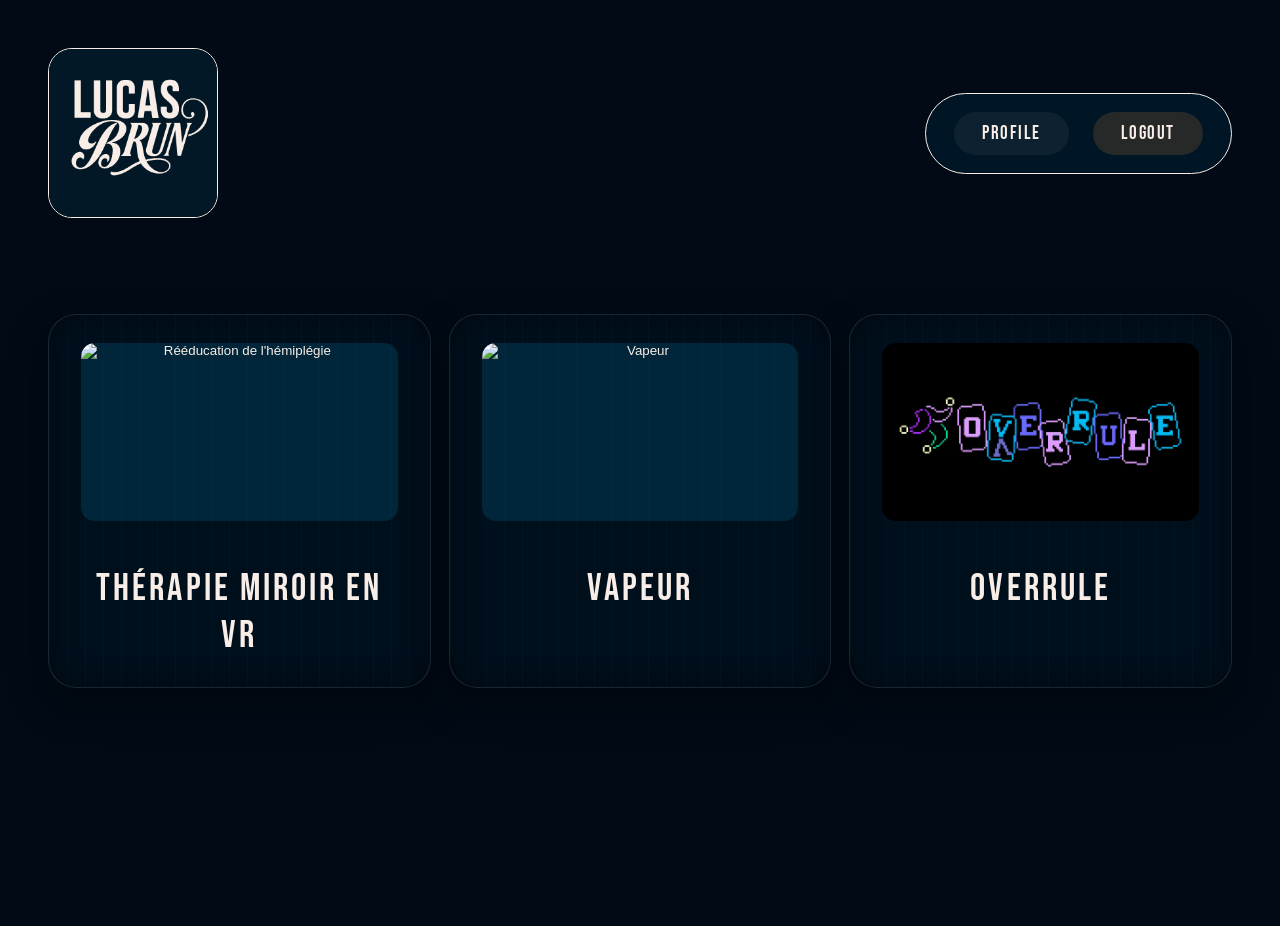
==== Screens/home.html @ 46af29a0 "Add files via upload" ====
<!DOCTYPE html>
<html lang="fr">
<head>
    <meta charset="UTF-8">
    <meta name="viewport" content="width=device-width, initial-scale=1.0">
    <title>Home</title>
    <link rel="stylesheet" href="../css/screens.css">
</head>
<body>
    <div data-include="site-header"></div>
    <main class="home-page">
        <div class="card-grid">
            <button class="card" type="button" data-target="projects/Hemiplegie.html">
                <div class="card-image">
                    <img src="../resources//Hemiplegie/global.webp" alt="Rééducation de l'hémiplégie">
                </div>
                <div class="card-title">Thérapie miroir en VR</div>
            </button>

            <button class="card" type="button" data-target="projects/vapeur.html">
                <div class="card-image">
                    <img src="../resources/Vapeur/logoRect.webp" alt="Vapeur">
                </div>
                <div class="card-title">Vapeur</div>
            </button>

            <button class="card" type="button" data-target="projects/OverRule.html">
                <div class="card-image">
                    <img src="../Resources/OverRule/logoRect.webp" alt="OverRule">
                </div>
                <div class="card-title">OverRule</div>
            </button>
        </div>
    </main>
    <script src="../js/screens.js"></script>
</body>
</html>
---- css/screens.css ----
@import url('https://fonts.googleapis.com/css2?family=Bebas+Neue&family=Inter:wght@400;500;700&display=swap');

:root {
    --color-cream: #f8eee7;
    --color-orange: #fa9939;
    --panel-surface: rgba(4,81,116,0.18);
    --panel-border: #f8eee7;
    --bg-deep: #010a15;
}

/* Base */
html,
body {
    margin: 0;
    font-family: 'Inter', sans-serif;
    background: var(--bg-deep);
    color: var(--color-cream);
    min-height: 100vh;
    scrollbar-width: none;
}

html::-webkit-scrollbar,
body::-webkit-scrollbar {
    display: none;
}

body.zoom-active {
    overflow: hidden;
}

h1 {
    text-align: center;
    margin: 32px auto 48px auto;
    font-size: clamp(2.4rem, 6vw, 4rem);
    font-weight: bold;
    letter-spacing: 2px;
    font-family: 'Bebas Neue', sans-serif;
    padding: 18px 32px;
    border-radius: 999px;
}

h2,
h3 {
    font-family: 'Bebas Neue', sans-serif;
    font-size: 2.6rem;
    line-height: 1.1;
    margin: 0 0 16px;
}

strong {
    color: var(--color-orange);
    font-weight: 700;
    font-size: 1.05em;
}

.describe-image {
    position: relative;
}

.describe-image::after {
    content: attr(data-description);
    position: absolute;
    left: 50%;
    top: calc(100% + 12px);
    transform: translateX(-50%);
    background: rgba(1,11,22,0.9);
    color: var(--color-cream);
    border: 1px solid rgba(250,153,57,0.35);
    box-shadow: 0 10px 30px rgba(0,0,0,0.35);
    padding: 8px 14px;
    border-radius: 12px;
    line-height: 1.3;
    min-width: 160px;
    max-width: 260px;
    white-space: normal;
    pointer-events: none;
    opacity: 0;
    transition: opacity 0.2s ease;
    z-index: 5;
}

.describe-image:hover::after {
    opacity: 1;
}

.describe-image.zoomed::after,
.describe-image:not([data-description])::after,
.describe-image[data-description=""]::after {
    display: none;
}

/* Header / nav */
header {
    position: relative;
    z-index: 10;
}

nav {
    display: flex;
    align-items: center;
    justify-content: space-between;
    gap: 48px;
    max-width: 1400px;
    margin: 0 auto;
    padding: 48px;
    min-height: 160px;
    box-sizing: border-box;
}

nav img {
    width: 168px;
    height: 168px;
    background: rgba(4,81,116,0.2);
    object-fit: cover;
    border-radius: 24px;
    border: 1px solid var(--panel-border);
    image-rendering: crisp-edges;
}

.nav-links {
    display: flex;
    gap: 24px;
    align-items: center;
    padding: 18px 28px;
    background: var(--panel-surface);
    border-radius: 999px;
    border: 1px solid var(--panel-border);
    backdrop-filter: blur(12px);
}

.nav-btn {
    color: var(--color-cream);
    padding: 10px 28px;
    border-radius: 999px;
    font-weight: 500;
    font-size: 1.2em;
    letter-spacing: 0.08em;
    font-family: 'Bebas Neue', sans-serif;
    cursor: pointer;
    background: rgba(255,255,255,0.05);
    border: none;
    transition: color 0.2s, transform 0.2s, background 0.2s;
    text-decoration: none;
    display: inline-flex;
    align-items: center;
    justify-content: center;
}

.nav-btn:hover {
    color: var(--color-orange);
    transform: translateY(-2px);
}

.nav-btn:disabled {
    color: rgba(248, 238, 231, 0.45);
    background: rgba(255, 255, 255, 0.03);
    cursor: not-allowed;
    transform: none;
    opacity: 0.7;
}

.nav-btn-secondary {
    background: rgba(250,153,57,0.15);
}

.nav-btn-secondary:hover {
    background: rgba(250,153,57,0.25);
}

.nav-btn-primary {
    background: var(--color-orange);
    border: 1px solid rgba(255,255,255,0.12);
    color: var(--color-cream);
    box-shadow: 0 8px 18px rgba(0,0,0,0.32), 0 0 12px rgba(250,153,57,0.25);
}

.nav-btn-primary:hover {
    color: var(--color-cream);
    background: #ffb15c;
    transform: translateY(-2px);
    box-shadow: 0 10px 20px rgba(0,0,0,0.34), 0 0 14px rgba(250,153,57,0.35);
}

.nav-btn-primary:disabled {
    background: rgba(250, 153, 57, 0.12);
    box-shadow: none;
}

.download-btn {
    display: inline-flex;
    align-items: center;
    gap: 14px;
    margin: 0 auto 64px auto;
    padding: 18px 48px;
    border-radius: 18px;
    background: var(--panel-surface);
    color: var(--color-orange);
    font-size: 1.3rem;
    letter-spacing: 0.2em;
    text-transform: uppercase;
    text-decoration: none;
    border: none;
    transition: background 0.25s ease, transform 0.25s ease;
}

.download-btn::before {
    content: "↧";
    font-size: 1.2em;
}

.download-btn:hover {
    color: var(--color-cream);
    background: var(--color-orange);
    transform: translateY(-4px);
}

.download-btn:disabled,
.download-btn:disabled:hover {
    color: var(--color-orange);
    background: rgba(255, 255, 255, 0.04);
    cursor: not-allowed;
    transform: none;
    opacity: 0.75;
}

.download-btn:disabled::before {
    opacity: 0.55;
}

/* Layout */
main {
    max-width: 1400px;
    margin: 0 auto;
    padding: 48px 48px 96px 48px;
    min-height: calc(100vh - 240px);
    box-sizing: border-box;
    position: relative;
}

main::before {
    content: "";
    position: absolute;
    inset: 42px 0 40px;
    border-radius: 48px;
    filter: drop-shadow(0 26px 65px rgba(0,0,0,0.45));
    z-index: 0;
}

main > * {
    position: relative;
    z-index: 1;
}

.content-grid {
    display: grid;
    grid-template-columns: 1fr;
    row-gap: 72px;
    padding: 0 24px 32px;
}

/* Panels */
.panel {
    background: var(--panel-surface);
    border-radius: 18px;
    box-sizing: border-box;
    display: flex;
    flex-direction: column;
    align-items: center;
    padding: 36px 40px;
}

.panel p,
.panel div p,
.panel li {
    text-align: left;
    width: 100%;
    font-size: 1.2rem;
}

.panel ul {
    width: 100%;
    padding-left: 0;
    list-style-position: inside;
    font-size: 1.2rem;
}

/* En bref cards */
.summary-panel {
    align-items: center;
    gap: 18px;
}

.summary-panel h2 {
    margin: 0 0 8px;
    text-align: center;
    width: 100%;
}

.summary-grid {
    display: grid;
    grid-template-columns: repeat(2, minmax(260px, 1fr));
    gap: 18px;
    width: 100%;
}

.summary-card {
    border: 1px solid var(--panel-border);
    border-radius: 16px;
    padding: 18px 18px 16px;
    display: flex;
    align-items: center;
    gap: 10px;
    text-align: center;
}

.summary-card p {
    margin: 0;
    line-height: 1.5;
    font-size: 1.12rem;
    text-align: center;
    width: 100%;
}


@media (max-width: 720px) {
    .summary-grid {
        grid-template-columns: 1fr;
    }
}

.img-container {
    padding: 0;
    max-width: 720px;
    width: 100%;
    margin: 0 auto;
    display: flex;
    justify-content: center;
    align-items: center;
}

.panel h2 {
    margin-bottom: 16px;
    text-align: center;
    font-size: 2.2rem;
}

.video-container {
    background: none;
    display: flex;
    flex-direction: column;
    align-items: center;
    width: 100%;
    gap: 24px;
}

.video-container video {
    width: 100%;
    min-height: 240px;
    max-height: 420px;
    aspect-ratio: 16 / 9;
    border-radius: 8px;
    object-fit: cover;
}

.missions-skills {
    display: grid;
    grid-template-columns: repeat(2, minmax(0, 1fr));
    grid-auto-rows: 1fr;
    gap: 32px;
}

.missions-columns {
    display: grid;
    grid-template-columns: repeat(2, minmax(0, 1fr));
    gap: 12px 24px;
}

.missions-skills .panel {
    height: 100%;
    align-items: flex-start;
}

.missions-skills .panel ul {
    display: flex;
    flex-direction: column;
    justify-content: space-between;
    height: 100%;
}

.missions-columns ul {
    margin: 0;
}

/* Step slider */
.step-slider {
    display: grid;
    grid-template-columns: minmax(68px, auto) minmax(380px, 520px) minmax(0, 1fr) minmax(68px, auto);
    align-items: center;
    gap: 32px;
    width: 100%;
    border-radius: 18px;
    padding: 32px 48px;
    box-sizing: border-box;
    color: var(--color-cream);
}

.step-arrow {
    font-size: 2.1em;
    color: var(--color-orange);
    cursor: pointer;
    user-select: none;
    width: 72px;
    height: 72px;
    border-radius: 50%;
    display: flex;
    align-items: center;
    justify-content: center;
    background: var(--panel-surface);
    line-height: 1;
    padding-bottom: 4px;
    transition: color 0.2s, transform 0.2s, background 0.2s;
}

.step-arrow:hover {
    color: var(--color-cream);
    background: var(--color-orange);
    transform: scale(1.08);
}

.slot-image,
.step-img {
    width: 100%;
    background-color: transparent;
    background-size: contain;
    background-repeat: no-repeat;
    background-position: center;
    border-radius: 12px;
    transition: transform 0.3s ease;
    cursor: pointer;
    justify-self: center;
}

.slot-image {
    min-height: 260px;
}

.step-img {
    min-height: 260px;
    width: clamp(380px, 44vw, 520px);
    max-width: 100%;
}

.img-container .slot-image {
    min-height: 260px;
}

.slot-image.zoomed {
    width: auto;
    height: auto;
    max-width: 95vw;
    max-height: 92vh;
    background-size: contain;
    background-repeat: no-repeat;
    background-position: center;
}

.step-img.zoomed {
    position: fixed;
    top: 50%;
    left: 50%;
    width: auto;
    height: auto;
    max-height: 92vh;
    max-width: 95vw;
    transform: translate(-50%, -50%);
    z-index: 9999;
    cursor: zoom-out;
}

.step-img:not(.zoomed) {
    cursor: zoom-in;
}

.step-img:not(.zoomed):hover {
    transform: scale(1.05);
    filter: brightness(1.06);
}

.zoomable {
    cursor: zoom-in;
}

.zoomable.zoomed,
.step-img.zoomed {
    position: fixed;
    top: 50%;
    left: 50%;
    width: var(--zoom-width, min(95vw, 1200px));
    height: var(--zoom-height, auto);
    max-height: 92vh;
    max-width: 95vw;
    min-height: unset;
    transform: translate(-50%, -50%);
    z-index: 9999;
    cursor: zoom-out;
    box-shadow: 0 28px 80px rgba(0,0,0,0.65);
}

.zoomable.zoomed {
    border-radius: 18px;
    background-size: contain;
    background-repeat: no-repeat;
    background-position: center;
}

.zoom-placeholder {
    width: 100%;
}

/* Single-card layouts (logout/profile) */
body.profile-page {
    display: flex;
    flex-direction: column;
    gap: 32px;
    min-height: 100vh;
    padding: 32px;
    box-sizing: border-box;
}

/* Login single user card */
body.profile-page main {
    display: flex;
    flex-direction: column;
    align-items: center;
    justify-content: center;
    min-height: calc(100vh - 120px);
    padding: 0px;
}

/* About page vertical layout */
.about-page main {
    display: flex;
    flex-direction: column;
    gap: 20px;
}

.profile-rail {
    background: transparent;
    border: none;
    border-radius: 18px;
    display: flex;
    flex-direction: column;
    gap: 16px;
}

.profile-block {
    background: transparent;
    border: none;
    border-radius: 18px;
    padding: 18px 20px;
    display: flex;
    flex-direction: column;
    gap: 12px;
}

.profile-block h2 {
    margin: 0;
    font-size: 1.6rem;
    letter-spacing: 0.08em;
}

.profile-text {
    margin: 0;
    line-height: 1.6;
    color: rgba(248,238,231,0.92);
    font-size: 1.05rem;
}

.profile-list {
    margin: 0;
    padding: 10px 0 0;
    display: grid;
    gap: 8px;
    color: rgba(248,238,231,0.94);
    font-size: 1.05rem;
    letter-spacing: 0.02em;
    list-style: none;
}

.profile-list li {
    position: relative;
    padding-left: 18px;
}

.profile-list li::before {
    content: "";
    position: absolute;
    left: 0;
    top: 8px;
    width: 8px;
    height: 8px;
    border-radius: 50%;
    background: var(--color-orange);
    box-shadow: 0 0 10px rgba(250,153,57,0.55);
}

.profile-list.two-col {
    grid-template-columns: repeat(2, minmax(0, 1fr));
    column-gap: 18px;
}

.contact-row {
    display: flex;
    flex-wrap: wrap;
    gap: 10px;
}

.contact-btn {
    border: 1px solid var(--color-orange);
    color: var(--color-cream);
    padding: 10px 14px;
    border-radius: 12px;
    text-decoration: none;
    font-weight: 600;
    letter-spacing: 0.06em;
    font-size: 1.02rem;
    transition: transform 0.18s ease, border-color 0.18s ease, background 0.18s ease;
}

.contact-btn:hover,
.contact-btn:focus-visible {
    transform: translateY(-2px);
    border-color: var(--color-orange);
    background: var(--color-orange);
    outline: none;
}

.pill-row {
    display: flex;
    flex-wrap: wrap;
    gap: 8px;
}

.pill {
    background: var(--panel-surface);
    border: 1px solid var(--panel-border);
    color: var(--color-cream);
    padding: 8px 12px;
    border-radius: 999px;
    font-size: 1.02rem;
    letter-spacing: 0.05em;
}

.cluster-grid {
    display: grid;
    grid-template-columns: repeat(auto-fit, minmax(240px, 1fr));
    gap: 12px;
}

.cluster {
    display: grid;
    gap: 8px;
    padding: 12px 14px;
    border-radius: 12px;
    background: rgba(255,255,255,0.05);
    border: 1px solid rgba(255,255,255,0.08);
    box-shadow: inset 0 0 12px rgba(0,0,0,0.25);
}

.cluster-title {
    margin: 0;
    font-weight: 700;
    letter-spacing: 0.05em;
    color: var(--color-cream);
    font-size: 1.02rem;
}

.cluster-note {
    margin: 0;
    color: rgba(248,238,231,0.82);
    font-size: 0.98rem;
    line-height: 1.45;
}

.hud-card.full-span .cluster-grid {
    grid-template-columns: repeat(auto-fit, minmax(320px, 1fr));
    gap: 16px;
}


.timeline {
    position: relative;
    display: flex;
    flex-direction: column;
    gap: 24px;
    padding: 16px 0;
}

.timeline::before {
    content: "";
    position: absolute;
    top: 0;
    bottom: 0;
    left: 50%;
    width: 2px;
    transform: translateX(-1px);
    background: rgba(250,153,57,0.9);
    opacity: 1;
    z-index: 0;
}

.timeline::after {
    content: "";
    position: absolute;
    top: -10px;
    left: 50%;
    transform: translateX(-50%);
    width: 0;
    height: 0;
    border-left: 7px solid transparent;
    border-right: 7px solid transparent;
    border-bottom: 10px solid rgba(250,153,57,0.9);
    z-index: 1;
}

.timeline-item {
    position: relative;
    padding: 14px 18px;
    border: 1px solid rgba(255,255,255,0.08);
    border-radius: 12px;
    background: rgba(255,255,255,0.05);
    box-shadow: inset 0 0 12px rgba(0,0,0,0.25);
    width: calc(50% - 72px);
    max-width: 520px;
    z-index: 1;
}

.timeline-item::before {
    content: "";
    position: absolute;
    top: 50%;
    width: 24px;
    height: 2px;
    transform: translateY(-50%);
}

.timeline-item:nth-child(odd) {
    align-self: flex-start;
    text-align: right;
    margin-right: auto;
}

.timeline-item:nth-child(odd)::before {
    left: calc(100% + 8px);
    right: auto;
    background: rgba(250,153,57,0.9);
}

.timeline-item:nth-child(even) {
    align-self: flex-end;
    text-align: left;
    margin-left: auto;
}

.timeline-item:nth-child(even)::before {
    right: calc(100% + 8px);
    left: auto;
    background: rgba(250,153,57,0.9);
}

.timeline-meta {
    margin: 0 0 6px;
    font-size: 0.9rem;
    letter-spacing: 0.08em;
    color: rgba(248,238,231,0.7);
    text-transform: uppercase;
}

.timeline-title {
    margin: 0 0 6px;
    font-weight: 700;
    letter-spacing: 0.04em;
    color: var(--color-cream);
    font-size: 1.05rem;
}

.timeline-desc {
    margin: 0;
    color: rgba(248,238,231,0.82);
    line-height: 1.45;
    font-size: 0.98rem;
}

@media (max-width: 800px) {
    .timeline {
        padding-left: 48px;
        gap: 14px;
    }

    .timeline::before {
        left: 20px;
        transform: none;
    }

    .timeline-item,
    .timeline-item:nth-child(odd),
    .timeline-item:nth-child(even) {
        width: 100%;
        max-width: none;
        text-align: left;
        align-self: flex-start;
        margin: 0;
    }

    .timeline-item::before,
    .timeline-item:nth-child(odd)::before,
    .timeline-item:nth-child(even)::before {
        left: -20px;
        right: auto;
        background: rgba(250,153,57,0.9);
        top: 50%;
        transform: translateY(-50%);
        width: 12px;
    }
}

.card {
    position: relative;
    background: rgba(4,81,116,0.08);
    border: 1px solid rgba(255,255,255,0.1);
    border-radius: 28px;
    padding: 28px 32px;
    max-width: 460px;
    width: 100%;
    color: var(--color-cream);
    display: flex;
    flex-direction: column;
    gap: 32px;
    align-items: center;
    cursor: pointer;
    overflow: hidden;
    box-shadow: inset 0 0 28px rgba(0,0,0,0.35), 0 16px 38px rgba(0,0,0,0.35);
    transition: transform 0.18s ease, box-shadow 0.18s ease, border-color 0.18s ease;
}

.card::after {
    content: "";
    position: absolute;
    inset: 0;
    border-radius: inherit;
    background: repeating-linear-gradient(
        90deg,
        rgba(255,255,255,0.05) 0,
        rgba(255,255,255,0.05) 1px,
        transparent 1px,
        transparent 18px
    );
    opacity: 0.35;
    pointer-events: none;
}

.card > * {
    position: relative;
    z-index: 1;
}

.card:hover,
.card:focus-visible {
    transform: translateY(-4px);
    outline: none;
    box-shadow: inset 0 0 28px rgba(0,0,0,0.35), 0 24px 48px rgba(0,0,0,0.45);
}

.login-avatar {
    width: 180px;
    height: 180px;
    border-radius: 50%;
    overflow: hidden;
}

.login-avatar img {
    width: 100%;
    height: 100%;
    object-fit: cover;
    display: block;
}

.card-title,
.login-name {
    font-family: 'Bebas Neue', sans-serif;
    font-size: 2.4rem;
    letter-spacing: 0.08em;
    margin: 12px 0 0 0;
}

/* Generic cards (home/projects) */
.card-grid {
    width: 100%;
    display: grid;
    grid-template-columns: repeat(auto-fit, minmax(240px, 1fr));
    gap: 18px;
}

.card-image {
    width: 100%;
    aspect-ratio: 16 / 9;
    border-radius: 14px;
    overflow: hidden;
    background: rgba(4,81,116,0.35);
}

.card-image img {
    width: 100%;
    height: 100%;
    object-fit: cover;
    display: block;
}

/* Profile console skin */
body.profile-console {
    background: transparent;
    color: var(--color-cream);
    min-height: 100vh;
    margin: 0;
    padding: 32px 20px 56px;
    font-family: 'Inter', sans-serif;
}

.console-shell {
    position: relative;
    max-width: 1440px;
    margin: 0 auto;
    background: transparent;
    border-radius: 32px;
    padding: 32px 32px 40px;
    box-shadow: 0 34px 80px rgba(0,0,0,0.6), inset 0 0 42px rgba(0,0,0,0.35);
    overflow: hidden;
}

.console-shell::after {
    content: "";
    position: absolute;
    inset: 12px;
    border-radius: 24px;
    pointer-events: none;
}

.console-header {
    position: relative;
    z-index: 1;
    display: grid;
    grid-template-columns: auto 1fr auto;
    grid-template-rows: auto auto;
    gap: 12px 20px;
    align-items: start;
    padding: 18px 22px;
    border-radius: 18px;
    background: rgba(255,255,255,0.04);
    border: 1px solid rgba(255,255,255,0.05);
    box-shadow: inset 0 0 24px rgba(0,0,0,0.35);
}

.console-identity {
    display: grid;
    grid-template-columns: 94px auto;
    gap: 14px;
    align-items: center;
    grid-column: 1 / 4;
    grid-row: 1;
}

.avatar-frame {
    position: relative;
    width: 94px;
    height: 94px;
    border-radius: 22px;
    overflow: hidden;
    border: 1px solid rgba(255,255,255,0.12);
    box-shadow: inset 0 0 16px rgba(0,0,0,0.45);
}

.avatar-image {
    width: 100%;
    height: 100%;
    object-fit: cover;
    display: block;
}

.avatar-led {
    position: absolute;
    bottom: 10px;
    right: 10px;
    width: 12px;
    height: 12px;
    border-radius: 50%;
    background: #52ff89;
    box-shadow: 0 0 12px rgba(82,255,137,0.8);
}

.identity-meta {
    display: flex;
    flex-direction: column;
    gap: 6px;
}

.identity-name {
    margin: 0;
    font-family: 'Bebas Neue', sans-serif;
    font-size: 1.8rem;
    letter-spacing: 0.08em;
}

.identity-role {
    margin: 0;
    color: rgba(248,238,231,0.75);
    letter-spacing: 0.04em;
}

.identity-signals {
    display: flex;
    flex-wrap: wrap;
    gap: 8px;
}

.signal-pill {
    padding: 6px 10px;
    border-radius: 10px;
    background: rgba(255,255,255,0.07);
    border: 1px solid rgba(255,255,255,0.08);
    font-size: 0.95rem;
}
.console-actions {
    display: flex;
    gap: 12px;
    justify-self: end;
    justify-content: flex-end;
    grid-column: 3;
    grid-row: 2;
}

.console-logout {
    justify-self: start;
    display: flex;
    grid-column: 1;
    grid-row: 2;
}

.console-screen {
    position: relative;
    z-index: 1;
    margin-top: 28px;
    padding: 28px;
    border-radius: 22px;
    border: 1px solid rgba(255,255,255,0.06);
    background: rgba(4,81,116,0.22);
    box-shadow: inset 0 0 38px rgba(0,0,0,0.45), 0 24px 48px rgba(0,0,0,0.45);
    overflow: hidden;
}

.console-screen::before {
    content: "";
    position: absolute;
    inset: 0;
    background: repeating-linear-gradient(
        90deg,
        rgba(255,255,255,0.04) 0,
        rgba(255,255,255,0.04) 1px,
        transparent 1px,
        transparent 18px
    );
    opacity: 0.35;
    pointer-events: none;
}

.scanlines {
    position: absolute;
    inset: 0;
    background: repeating-linear-gradient(
        180deg,
        rgba(0,0,0,0.08) 0,
        rgba(0,0,0,0.08) 1px,
        transparent 1px,
        transparent 4px
    );
    mix-blend-mode: soft-light;
    opacity: 0.4;
    pointer-events: none;
    z-index: 1;
}

.hud-grid {
    position: relative;
    z-index: 2;
    display: grid;
    grid-template-columns: repeat(2, minmax(0, 1fr));
    gap: 20px;
}

.hud-card {
    position: relative;
    background: rgba(8,16,26,0.9);
    border: 1px solid rgba(255,255,255,0.06);
    border-radius: 18px;
    padding: 22px 22px 24px;
    box-shadow: inset 0 0 22px rgba(0,0,0,0.35), 0 12px 28px rgba(0,0,0,0.35);
    overflow: hidden;
}

.hud-card.full-span {
    grid-column: 1 / -1;
}

.hud-card h3 {
    margin: 0;
    font-size: 1.08rem;
    letter-spacing: 0.06em;
    text-transform: uppercase;
    color: rgba(248,238,231,0.9);
}

.hud-content {
    display: grid;
    gap: 12px;
}

.hud-card::before {
    content: attr(data-label);
    position: absolute;
    top: 10px;
    right: 12px;
    font-size: 0.8rem;
    letter-spacing: 0.12em;
    color: rgba(248,238,231,0.6);
    text-transform: uppercase;
}

.hud-card::after {
    content: "";
    position: absolute;
    inset: 0;
    border-radius: inherit;
    border: 1px solid rgba(255,255,255,0.04);
    pointer-events: none;
}

.hud-card.split {
    display: grid;
    grid-template-columns: repeat(auto-fit, minmax(200px, 1fr));
    gap: 12px;
}

.hud-card .pill-row {
    gap: 8px;
}

.hud-card .pill {
    background: rgba(255,255,255,0.06);
    border: 1px solid rgba(255,255,255,0.08);
    color: var(--color-cream);
    box-shadow: inset 0 0 12px rgba(0,0,0,0.35);
}

.hud-card.full-span .cluster .pill {
    border-color: rgba(250,153,57,0.7);
    color: var(--color-cream);
}

.hud-list {
    list-style: none;
    margin: 4px 0 0;
    padding: 0;
    display: grid;
    gap: 6px;
    justify-content: flex-end;
    color: rgba(248,238,231,0.92);
    letter-spacing: 0.02em;
}

.hud-list li {
    position: relative;
    padding-left: 14px;
    background: rgba(255,255,255,0.06);
    border: 1px solid rgba(250,153,57,0.6);
    color: var(--color-cream);
    box-shadow: 0 6px 14px rgba(0,0,0,0.28);
    content: "";
    position: absolute;
    left: 0;
    color: var(--color-cream);
    background: rgba(250,153,57,0.16);
    transform: translateY(-2px);
    box-shadow: 0 8px 18px rgba(0,0,0,0.32);
    background: rgba(250,153,57,0.9);
    box-shadow: 0 0 10px rgba(250,153,57,0.4);
}

.hud-list.two-col {
    grid-template-columns: repeat(2, minmax(0, 1fr));
    column-gap: 18px;
}

.contact-card .contact-row {
    gap: 12px;
}

.contact-card .contact-btn {
    background: rgba(250,153,57,0.12);
    border-color: rgba(250,153,57,0.9);
    box-shadow: 0 0 16px rgba(250,153,57,0.3);
}

.contact-card .contact-btn:hover,
.contact-card .contact-btn:focus-visible {
    background: var(--color-orange);
}

.identity-contact {
    margin-top: 12px;
    gap: 10px;
}

/* Responsive */
@media (max-width: 1200px) {
    .step-slider {
        grid-template-columns: minmax(60px, auto) minmax(280px, 1fr) minmax(0, 1fr) minmax(60px, auto);
        padding: 28px 32px;
        gap: 24px;
    }

    .console-header {
        grid-template-columns: auto 1fr auto;
        grid-template-rows: auto auto;
        justify-items: stretch;
    }

    .console-actions {
        width: auto;
        grid-column: 3;
        grid-row: 2;
        justify-content: flex-end;
    }

    .console-logout {
        grid-column: 1;
        grid-row: 2;
    }

    .step-media {
        min-height: 280px;
    }

    .step-img {
        min-width: 0;
        width: clamp(260px, 55vw, 340px);
        max-width: 100%;
    }

    .step-content {
        padding: 28px 16px;
    }
}

@media (max-width: 900px) {
    main {
        padding: 32px 16px 80px 16px;
    }

    .content-grid {
        padding: 0;
        gap: 32px;
    }

    nav {
        padding: 32px 24px;
        flex-direction: column;
        gap: 24px;
        min-height: auto;
    }

    .nav-links {
        width: 100%;
        justify-content: center;
    }

    .missions-skills {
        grid-template-columns: 1fr;
    }

    .missions-columns {
        grid-template-columns: 1fr;
    }

    .context {
        padding: 28px 20px 36px 20px;
    }

    .step-slider {
        display: flex;
        flex-wrap: wrap;
        gap: 24px;
        padding: 28px 18px;
    }

    body.profile-console {
        padding: 20px 12px 48px;
    }

    .console-shell {
        padding: 24px 18px 32px;
    }

    .console-screen {
        padding: 20px;
    }

    .hud-grid {
        grid-template-columns: 1fr;
    }

    .step-media,
    .step-content {
        flex: 1 1 100%;
        max-width: 100%;
    }

    .step-img {
        min-width: 0;
        width: 100%;
        max-width: 100%;
    }

    .step-media { order: 1; }

    .step-content {
        order: 2;
        padding: 0;
        align-items: center;
    }

    .step-title,
    .step-description {
        text-align: center;
    }

    .step-arrow-left,
    .step-arrow-right {
        order: 3;
        flex: 1 1 calc(50% - 12px);
        align-self: stretch;
    }

    .step-arrow-right {
        order: 4;
    }
}

@media (max-width: 600px) {
    .step-slider {
        gap: 16px;
        padding: 24px 16px;
    }

    .step-arrow {
        width: 100%;
        height: 56px;
        font-size: 1.8em;
    }

    .step-arrow-left,
    .step-arrow-right {
        flex: 1 1 100%;
    }

    .step-media {
        min-height: 220px;
    }

    .step-img {
        min-width: 0;
        width: clamp(200px, 80vw, 260px);
        max-width: 100%;
    }

    .step-title {
        font-size: 1.6em;
    }

    .step-description {
        font-size: 1em;
    }
}
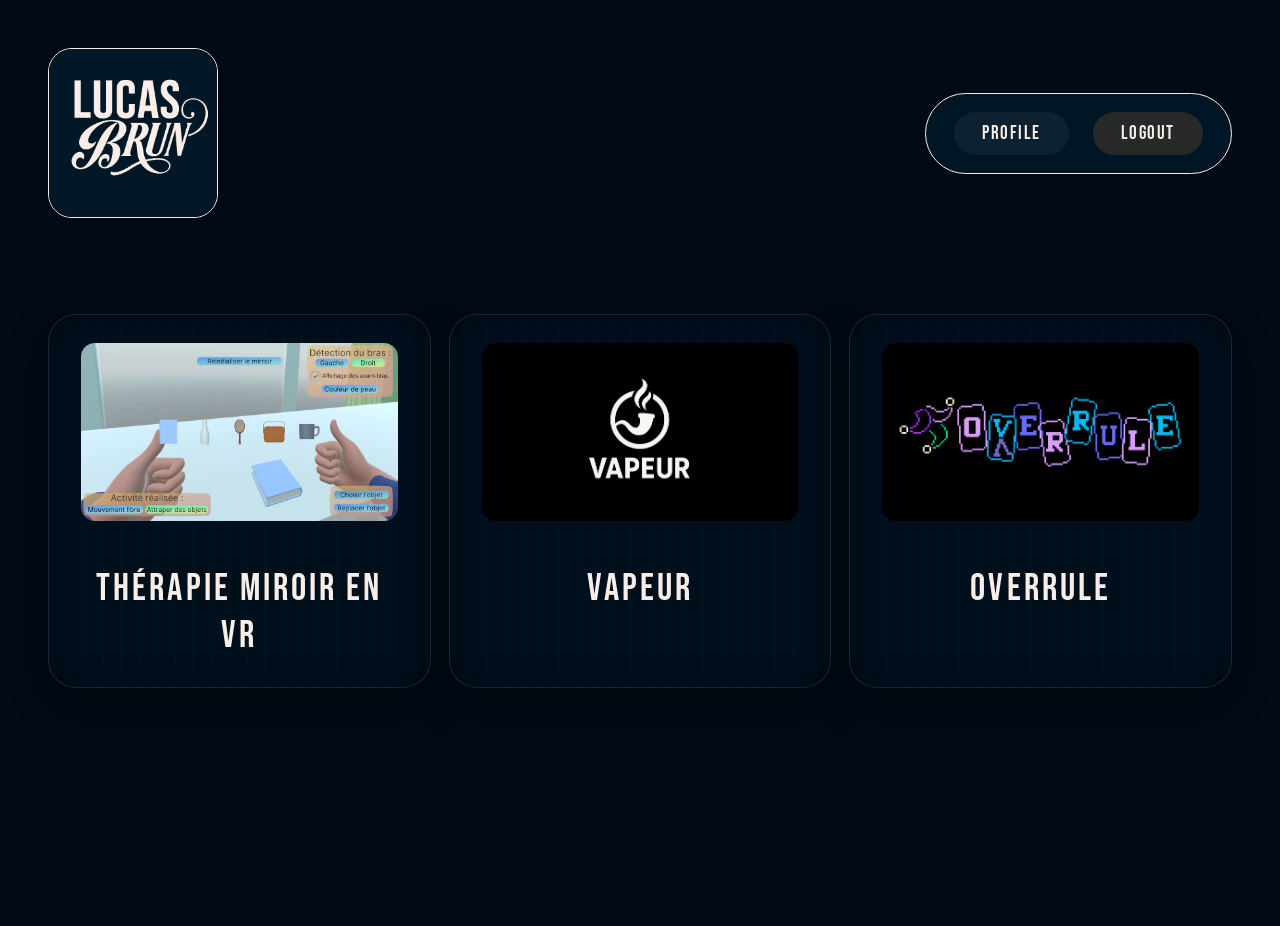
==== commit 3703beac: "correction de la casse" ====
--- a/Screens/home.html
+++ b/Screens/home.html
@@ -1,37 +1,37 @@
-<!DOCTYPE html>
-<html lang="fr">
-<head>
-    <meta charset="UTF-8">
-    <meta name="viewport" content="width=device-width, initial-scale=1.0">
-    <title>Home</title>
-    <link rel="stylesheet" href="../css/screens.css">
-</head>
-<body>
-    <div data-include="site-header"></div>
-    <main class="home-page">
-        <div class="card-grid">
-            <button class="card" type="button" data-target="projects/Hemiplegie.html">
-                <div class="card-image">
-                    <img src="../resources//Hemiplegie/global.webp" alt="Rééducation de l'hémiplégie">
-                </div>
-                <div class="card-title">Thérapie miroir en VR</div>
-            </button>
-
-            <button class="card" type="button" data-target="projects/vapeur.html">
-                <div class="card-image">
-                    <img src="../resources/Vapeur/logoRect.webp" alt="Vapeur">
-                </div>
-                <div class="card-title">Vapeur</div>
-            </button>
-
-            <button class="card" type="button" data-target="projects/OverRule.html">
-                <div class="card-image">
-                    <img src="../Resources/OverRule/logoRect.webp" alt="OverRule">
-                </div>
-                <div class="card-title">OverRule</div>
-            </button>
-        </div>
-    </main>
-    <script src="../js/screens.js"></script>
-</body>
-</html>
+<!DOCTYPE html>
+<html lang="fr">
+<head>
+    <meta charset="UTF-8">
+    <meta name="viewport" content="width=device-width, initial-scale=1.0">
+    <title>Home</title>
+    <link rel="stylesheet" href="../css/screens.css">
+</head>
+<body>
+    <div data-include="site-header"></div>
+    <main class="home-page">
+        <div class="card-grid">
+            <button class="card" type="button" data-target="Projects/Hemiplegie.html">
+                <div class="card-image">
+                    <img src="../Resources/Hemiplegie/global.webp" alt="Rééducation de l'hémiplégie">
+                </div>
+                <div class="card-title">Thérapie miroir en VR</div>
+            </button>
+
+            <button class="card" type="button" data-target="Projects/Vapeur.html">
+                <div class="card-image">
+                    <img src="../Resources/Vapeur/logoRect.webp" alt="Vapeur">
+                </div>
+                <div class="card-title">Vapeur</div>
+            </button>
+
+            <button class="card" type="button" data-target="Projects/OverRule.html">
+                <div class="card-image">
+                    <img src="../Resources/OverRule/logoRect.webp" alt="OverRule">
+                </div>
+                <div class="card-title">OverRule</div>
+            </button>
+        </div>
+    </main>
+    <script src="../js/screens.js"></script>
+</body>
+</html>
